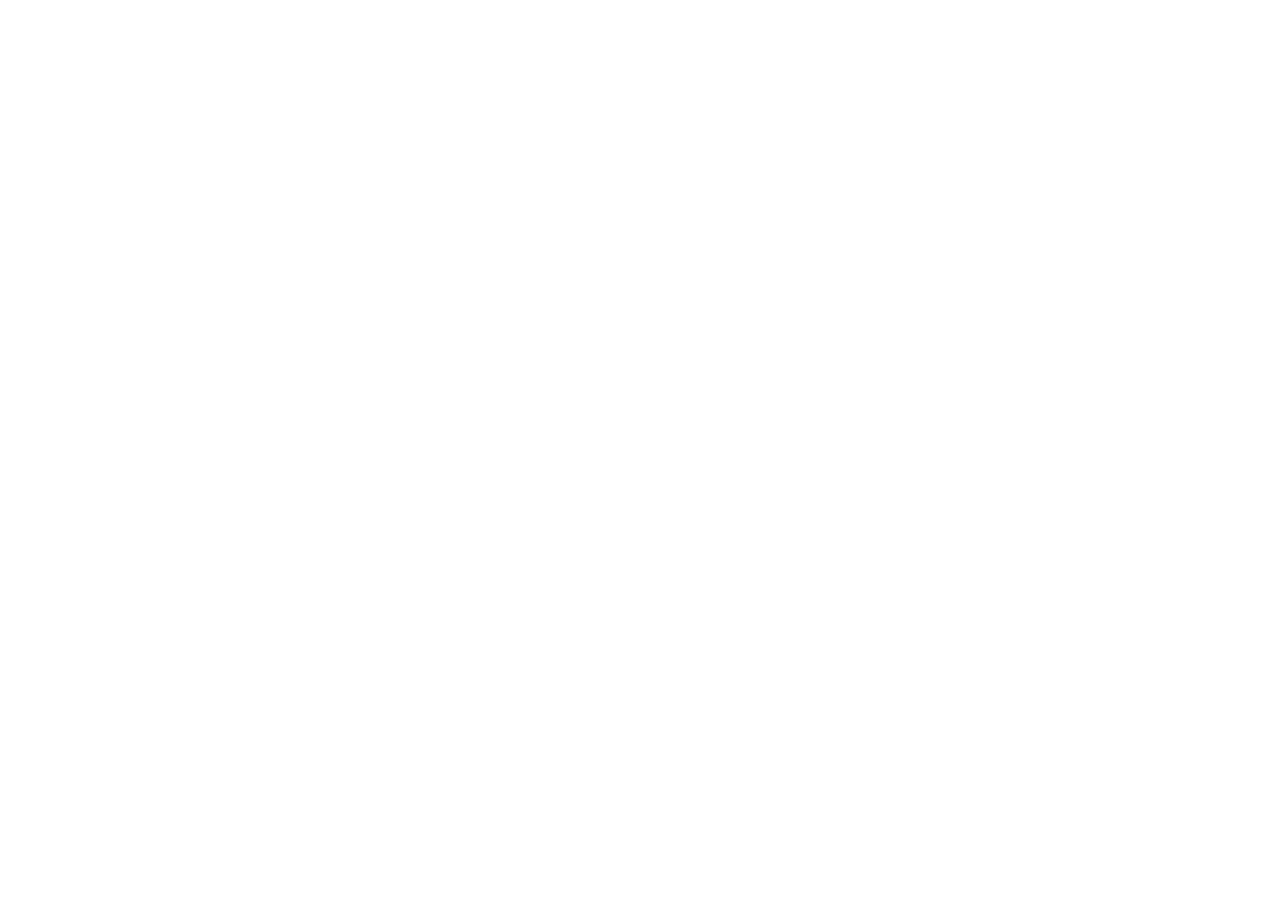
==== pagination/index.html @ e0aee088 "changes" ====
<!DOCTYPE html>
<html lang="en">
  <head>
    <meta charset="UTF-8" />
    <meta name="viewport" content="width=device-width, initial-scale=1.0" />
    <title>Pagination</title>
  </head>
  <body></body>
</html>
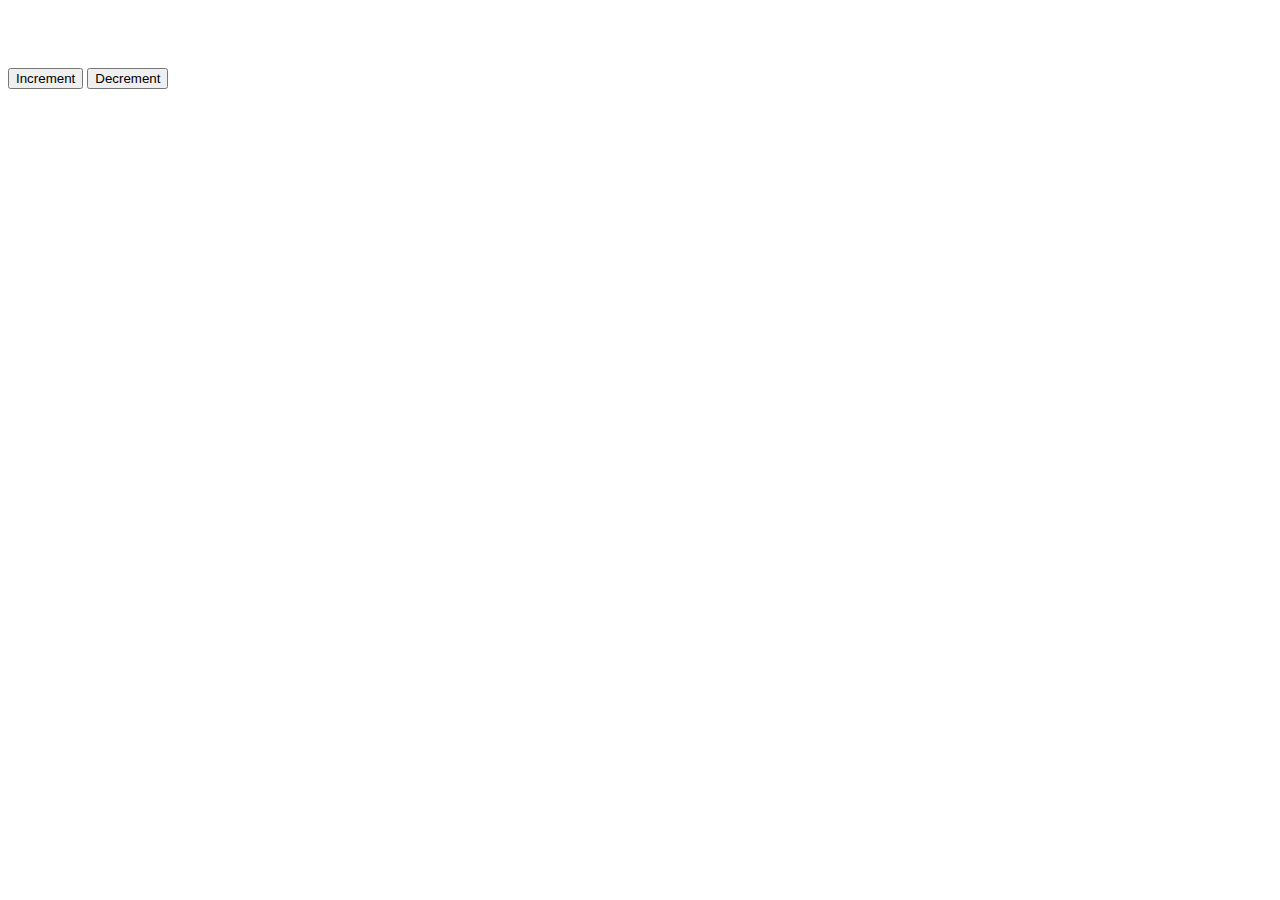
==== commit 019d6d3b: "counter animation" ====
--- a/pagination/index.html
+++ b/pagination/index.html
@@ -3,7 +3,88 @@
   <head>
     <meta charset="UTF-8" />
     <meta name="viewport" content="width=device-width, initial-scale=1.0" />
-    <title>Pagination</title>
+    <title>Sliding Counter</title>
+    <style>
+      .counter-container {
+        position: relative;
+        overflow: hidden;
+        width: 100px; /* Adjust width as needed */
+        height: 60px; /* Adjust height as needed */
+        font-size: 36px; /* Adjust font size as needed */
+      }
+      .counter {
+        position: absolute;
+        top: 0;
+        left: 0;
+        width: 100%;
+        height: 100%;
+        display: flex;
+        justify-content: center;
+        align-items: center;
+        opacity: 0;
+        animation: slideDown 0.5s forwards;
+      }
+      @keyframes slideDown {
+        0% {
+          transform: translateY(-100%);
+          opacity: 1;
+        }
+        100% {
+          transform: translateY(0);
+          opacity: 1;
+        }
+      }
+      .out {
+        animation: slideUp 0.5s forwards;
+      }
+      @keyframes slideUp {
+        0% {
+          transform: translateY(0);
+          opacity: 1;
+        }
+        100% {
+          transform: translateY(100%);
+          opacity: 0;
+        }
+      }
+    </style>
   </head>
-  <body></body>
+  <body>
+    <div class="counter-container">
+      <div class="counter">0</div>
+    </div>
+    <button class="increment">Increment</button>
+    <button class="decrement">Decrement</button>
+
+    <script>
+      const btnInc = document.querySelector(".increment");
+      const btnDec = document.querySelector(".decrement");
+      const counterContainer = document.querySelector(".counter-container");
+
+      let current = 0;
+
+      function onClick(payload) {
+        const newElement = document.createElement("div");
+        newElement.classList.add("counter");
+        newElement.innerText = current + payload;
+
+        counterContainer.appendChild(newElement);
+
+        setTimeout(() => {
+          counterContainer
+            .querySelector(".counter:first-child")
+            .classList.add("out");
+        }, 10);
+
+        setTimeout(() => {
+          counterContainer.querySelector(".counter:first-child").remove();
+        }, 510);
+
+        current += payload;
+      }
+
+      btnInc.addEventListener("click", () => onClick(1));
+      btnDec.addEventListener("click", () => onClick(-1));
+    </script>
+  </body>
 </html>
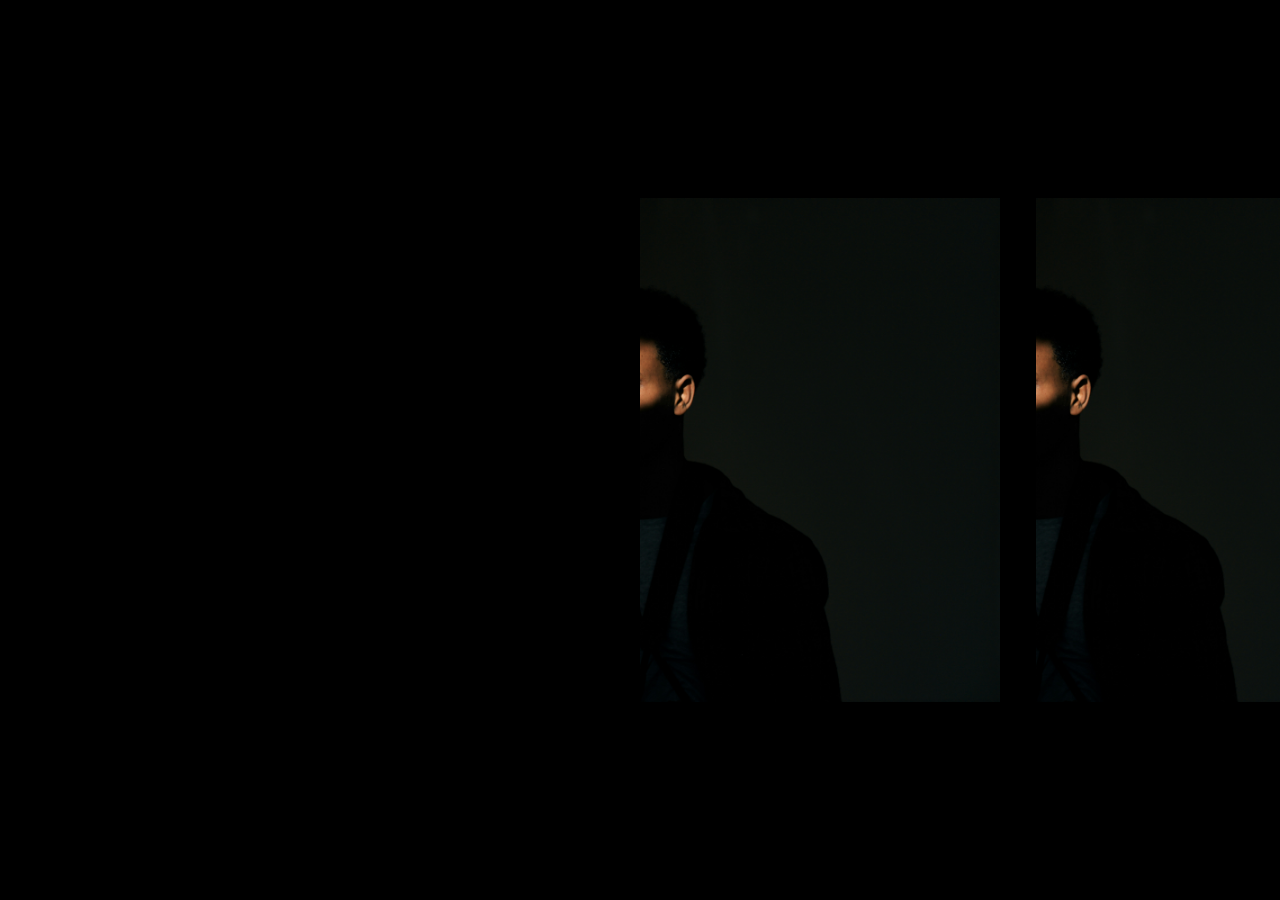
==== commit 2717d6bb: "some pannnings" ====
--- a/pagination/index.html
+++ b/pagination/index.html
@@ -3,88 +3,22 @@
   <head>
     <meta charset="UTF-8" />
     <meta name="viewport" content="width=device-width, initial-scale=1.0" />
-    <title>Sliding Counter</title>
-    <style>
-      .counter-container {
-        position: relative;
-        overflow: hidden;
-        width: 100px; /* Adjust width as needed */
-        height: 60px; /* Adjust height as needed */
-        font-size: 36px; /* Adjust font size as needed */
-      }
-      .counter {
-        position: absolute;
-        top: 0;
-        left: 0;
-        width: 100%;
-        height: 100%;
-        display: flex;
-        justify-content: center;
-        align-items: center;
-        opacity: 0;
-        animation: slideDown 0.5s forwards;
-      }
-      @keyframes slideDown {
-        0% {
-          transform: translateY(-100%);
-          opacity: 1;
-        }
-        100% {
-          transform: translateY(0);
-          opacity: 1;
-        }
-      }
-      .out {
-        animation: slideUp 0.5s forwards;
-      }
-      @keyframes slideUp {
-        0% {
-          transform: translateY(0);
-          opacity: 1;
-        }
-        100% {
-          transform: translateY(100%);
-          opacity: 0;
-        }
-      }
-    </style>
+    <link rel="stylesheet" href="styles.css" />
+    <title>Track</title>
+    <script defer src="script.js"></script>
   </head>
   <body>
-    <div class="counter-container">
-      <div class="counter">0</div>
+    <div id="image-track" data-mouse-down-at="0" data-prev-percentage="0">
+      <img class="image" src="some dude.jpg" alt="neom" draggable="false" />
+      <img class="image" src="some dude.jpg" alt="neom" draggable="false" />
+      <img class="image" src="some dude.jpg" alt="neom" draggable="false" />
+      <img class="image" src="some dude.jpg" alt="neom" draggable="false" />
+      <img class="image" src="some dude.jpg" alt="neom" draggable="false" />
+      <img class="image" src="some dude.jpg" alt="neom" draggable="false" />
+      <img class="image" src="some dude.jpg" alt="neom" draggable="false" />
+      <img class="image" src="some dude.jpg" alt="neom" draggable="false" />
+      <img class="image" src="some dude.jpg" alt="neom" draggable="false" />
+      <img class="image" src="some dude.jpg" alt="neom" draggable="false" />
     </div>
-    <button class="increment">Increment</button>
-    <button class="decrement">Decrement</button>
-
-    <script>
-      const btnInc = document.querySelector(".increment");
-      const btnDec = document.querySelector(".decrement");
-      const counterContainer = document.querySelector(".counter-container");
-
-      let current = 0;
-
-      function onClick(payload) {
-        const newElement = document.createElement("div");
-        newElement.classList.add("counter");
-        newElement.innerText = current + payload;
-
-        counterContainer.appendChild(newElement);
-
-        setTimeout(() => {
-          counterContainer
-            .querySelector(".counter:first-child")
-            .classList.add("out");
-        }, 10);
-
-        setTimeout(() => {
-          counterContainer.querySelector(".counter:first-child").remove();
-        }, 510);
-
-        current += payload;
-      }
-
-      btnInc.addEventListener("click", () => onClick(1));
-      btnDec.addEventListener("click", () => onClick(-1));
-    </script>
   </body>
 </html>
--- a/pagination/styles.css
+++ b/pagination/styles.css
@@ -0,0 +1,24 @@
+body {
+  height: 100vh;
+  width: 100vw;
+  background-color: black;
+  margin: 0rem;
+  overflow: hidden;
+}
+
+#image-track {
+  display: flex;
+  gap: 4vmin;
+  position: absolute;
+  left: 50%;
+  top: 50%;
+  transform: translate(0%, -50%);
+  user-select: none; /* -- Prevent image highlighting -- */
+}
+
+#image-track > .image {
+  width: 40vmin;
+  height: 56vmin;
+  object-fit: cover;
+  object-position: 100% center;
+}
